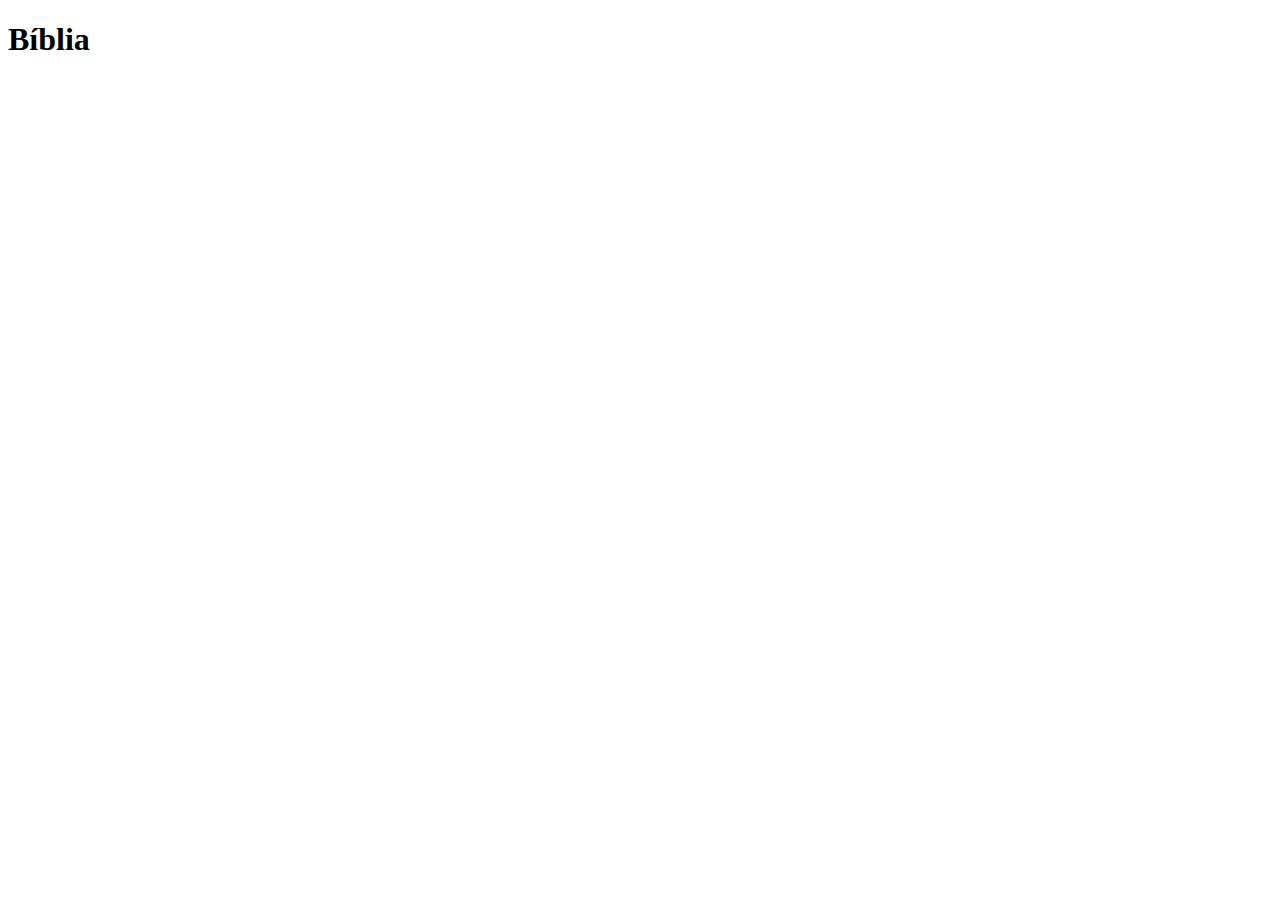
==== index.html @ 385b0ed2 "Create index.html" ====
<!DOCTYPE html>
<html lang="pt-br">
<head>
    <meta charset="UTF-8">
    <meta http-equiv="X-UA-Compatible" content="IE=edge">
    <meta name="viewport" content="width=device-width, initial-scale=1.0">
    <title>Bíblia Online</title>
    <link rel="stylesheet" href="style.css">
</head>
<body>
    <h1>Bíblia</h1>
    <div>
        <a href="./antigo_testamento/antigo.html"><img src="./imagens/antigo.png" alt=""></a>
        <a href="./novo_testamento/novo.html"><img src="./imagens/novo.png" alt=""></a>
    </div>
</body>
</html>
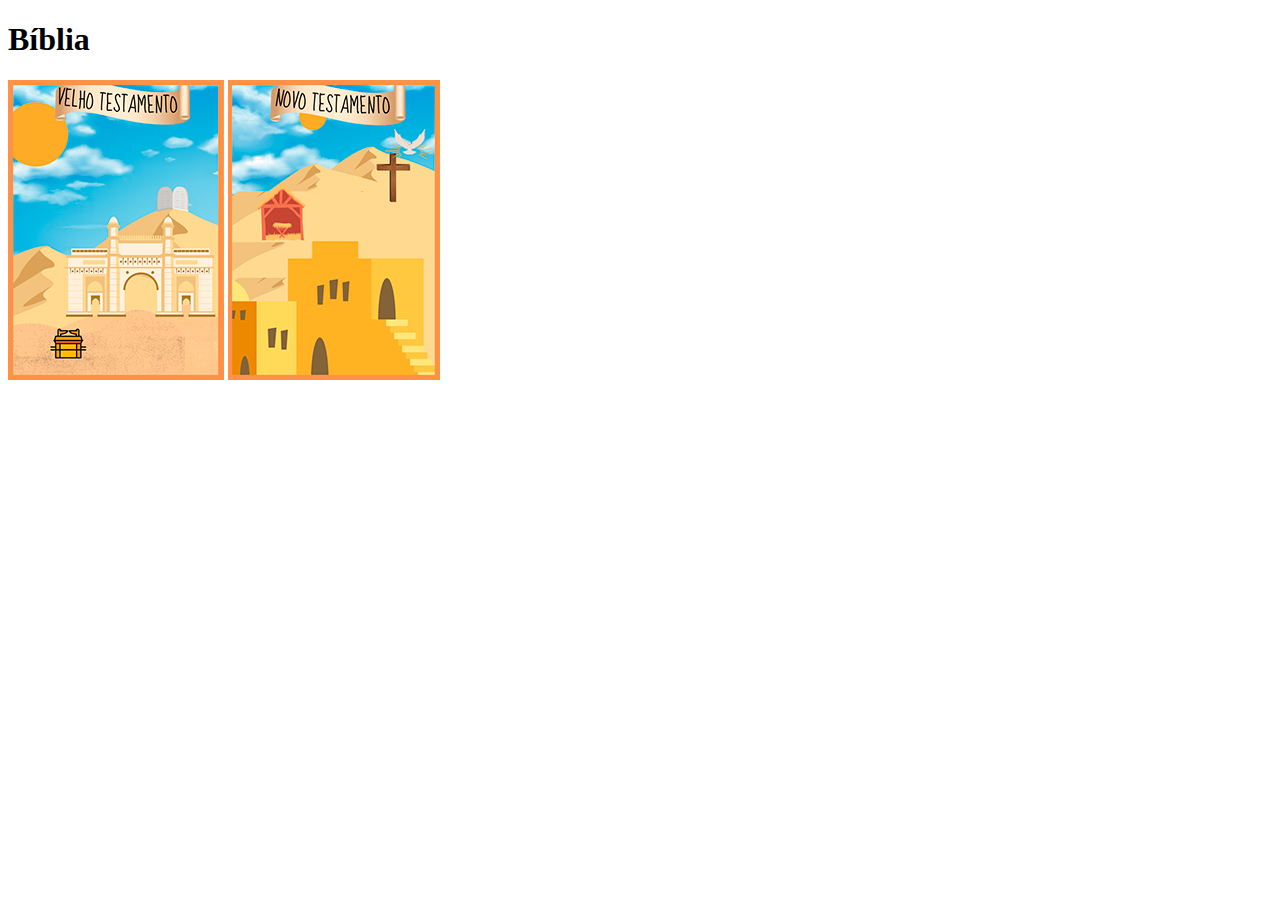
==== commit b204f76f: "certo" ====
--- a/index.html
+++ b/index.html
@@ -10,8 +10,8 @@
 <body>
     <h1>Bíblia</h1>
     <div>
-        <a href="./antigo_testamento/antigo.html"><img src="./imagens/antigo.png" alt=""></a>
-        <a href="./novo_testamento/novo.html"><img src="./imagens/novo.png" alt=""></a>
+        <a href="./atividade_menu/antigo_testamento/antigo.html"><img src="./atividade_menu/imagens/antigo.png" alt=""></a>
+        <a href="./atividade_menu/novo_testamento/novo.html"><img src="./atividade_menu/imagens/novo.png" alt=""></a>
     </div>
 </body>
 </html>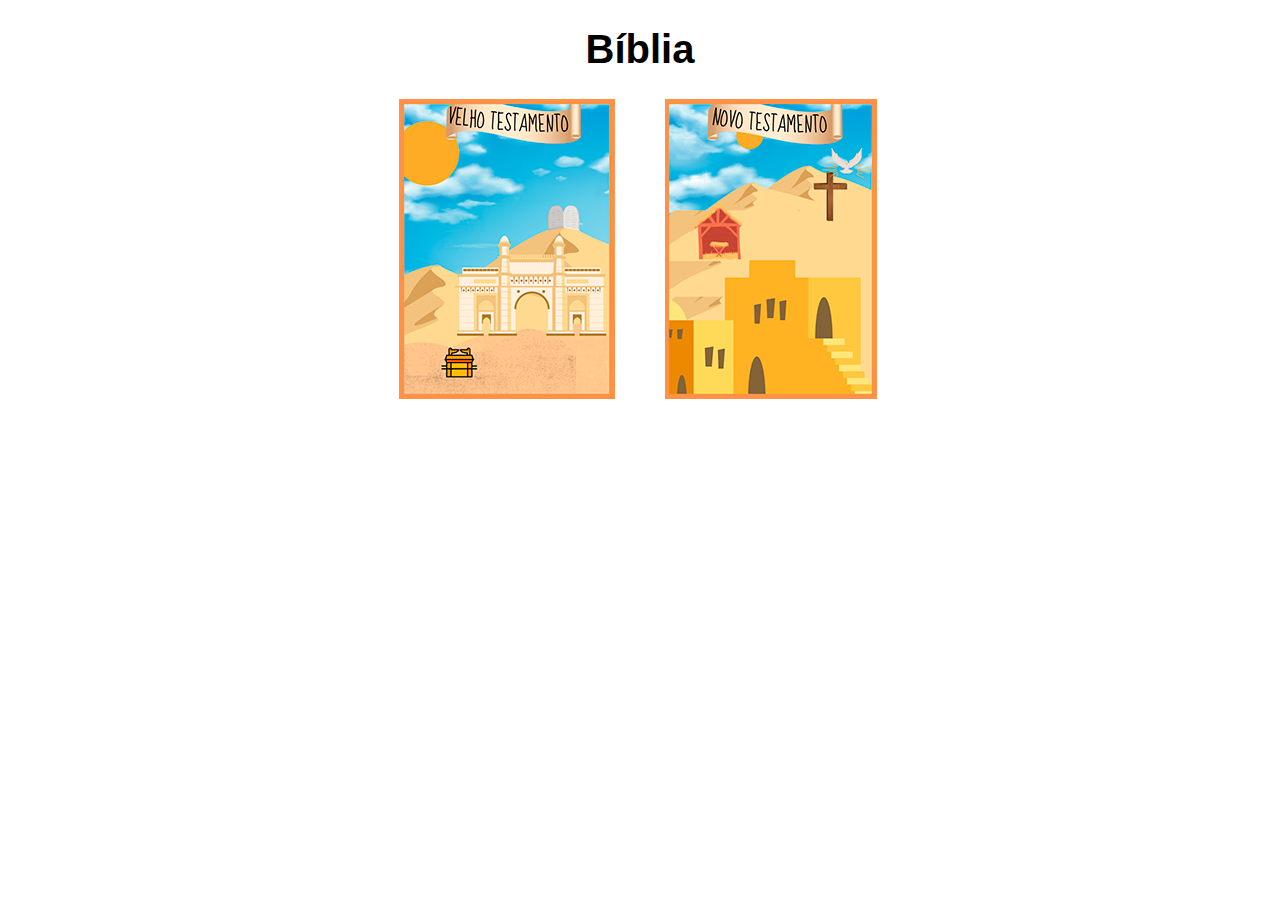
==== commit bb92a4f7: "Update index.html" ====
--- a/index.html
+++ b/index.html
@@ -5,7 +5,7 @@
     <meta http-equiv="X-UA-Compatible" content="IE=edge">
     <meta name="viewport" content="width=device-width, initial-scale=1.0">
     <title>Bíblia Online</title>
-    <link rel="stylesheet" href="style.css">
+    <link rel="stylesheet" href="./atividade_menu/style.css">
 </head>
 <body>
     <h1>Bíblia</h1>
--- a/atividade_menu/style.css
+++ b/atividade_menu/style.css
@@ -0,0 +1,12 @@
+h1 {
+    font-family: sans-serif;
+    text-align: center;
+    font-size: 40px;
+}
+div {
+    display: grid;
+    grid-template-columns: 1fr 1fr;
+    gap: 50px;
+    width: max-content;
+    margin: auto;
+}